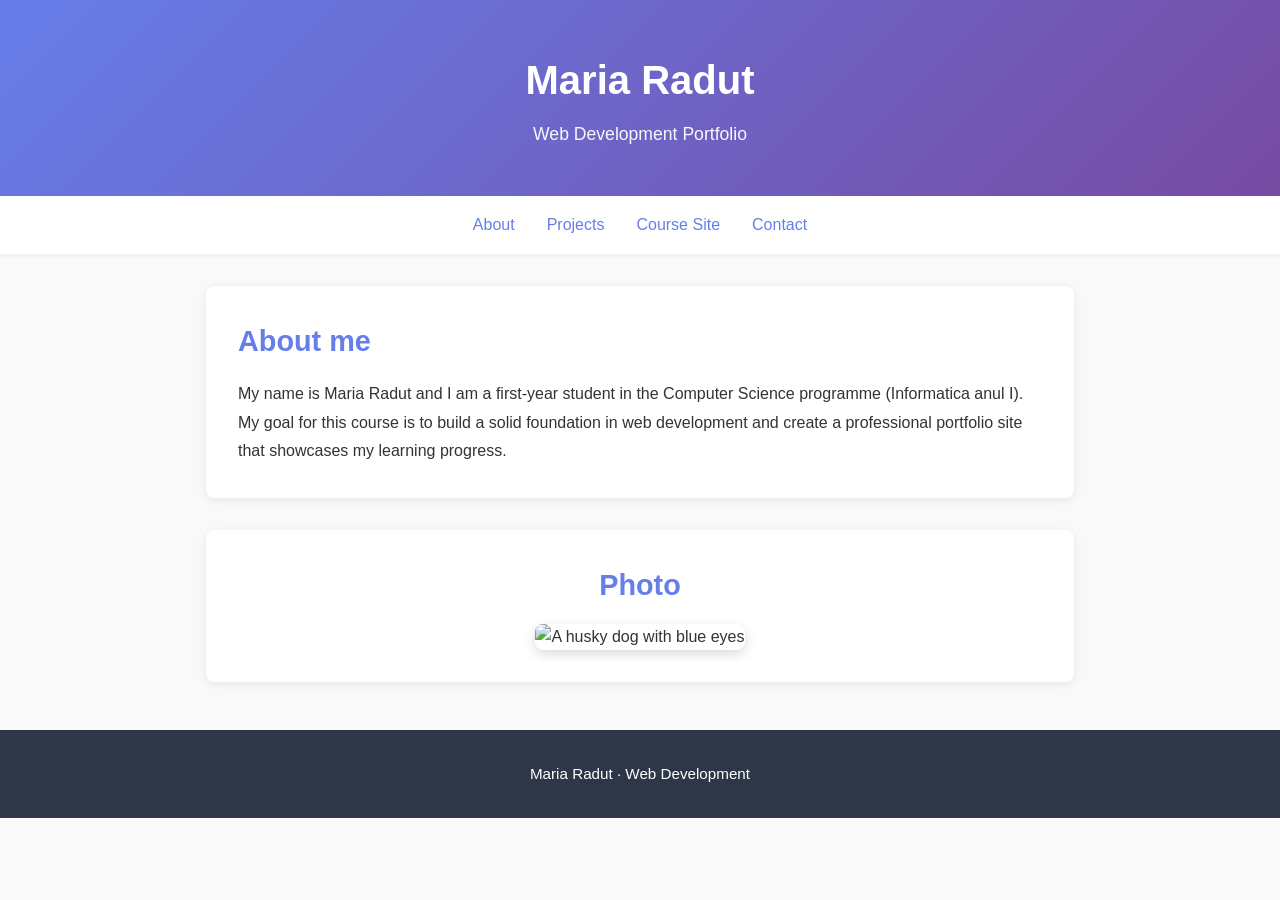
==== index.html @ 076d92bb "Add files via upload" ====
<!DOCTYPE html>
<html lang="en">
<head>
  <meta charset="UTF-8">
  <meta name="viewport" content="width=device-width, initial-scale=1.0">
  <title>Maria Radut - Web Development Course</title>
  <style>
    * {
      margin: 0;
      padding: 0;
      box-sizing: border-box;
    }

    body {
      font-family: 'Segoe UI', Tahoma, Geneva, Verdana, sans-serif;
      line-height: 1.6;
      color: #333;
      background-color: #f9f9f9;
    }

    header {
      background: linear-gradient(135deg, #667eea 0%, #764ba2 100%);
      color: white;
      padding: 3rem 2rem;
      text-align: center;
      box-shadow: 0 2px 8px rgba(0, 0, 0, 0.1);
    }

    header h1 {
      font-size: 2.5rem;
      margin-bottom: 0.5rem;
    }

    header p {
      font-size: 1.1rem;
      opacity: 0.95;
    }

    nav {
      background-color: white;
      padding: 1rem;
      box-shadow: 0 2px 4px rgba(0, 0, 0, 0.05);
      position: sticky;
      top: 0;
    }

    nav ul {
      list-style: none;
      display: flex;
      justify-content: center;
      gap: 2rem;
      flex-wrap: wrap;
    }

    nav a {
      text-decoration: none;
      color: #667eea;
      font-weight: 500;
      transition: color 0.3s ease;
    }

    nav a:hover {
      color: #764ba2;
    }

    main {
      max-width: 900px;
      margin: 2rem auto;
      padding: 0 1rem;
    }

    section {
      background: white;
      padding: 2rem;
      margin-bottom: 2rem;
      border-radius: 8px;
      box-shadow: 0 2px 8px rgba(0, 0, 0, 0.08);
    }

    section h2 {
      color: #667eea;
      margin-bottom: 1rem;
      font-size: 1.8rem;
    }

    section p {
      font-size: 1rem;
      line-height: 1.8;
    }

    #photo {
      text-align: center;
    }

    img {
      border-radius: 8px;
      box-shadow: 0 4px 12px rgba(0, 0, 0, 0.15);
      max-width: 100%;
      height: auto;
    }

    footer {
      background-color: #2d3748;
      color: white;
      text-align: center;
      padding: 2rem;
      margin-top: 3rem;
      font-size: 0.95rem;
    }
  </style>
</head>
<body>

  <header>
    <h1>Maria Radut</h1>
    <p>Web Development Portfolio</p>
  </header>

  <nav aria-label="Main navigation">
    <ul>
      <li><a href="#about">About</a></li>
      <li><a href="#projects">Projects</a></li>
      <li><a href="https://example.com">Course Site</a></li>
      <li><a href="#contact">Contact</a></li>
    </ul>
  </nav>

  <main id="main-content">
    <section id="about">
      <h2>About me</h2>
      <p>My name is Maria Radut and I am a first-year student in the Computer Science programme (Informatica anul I). My goal for this course is to build a solid foundation in web development and create a professional portfolio site that showcases my learning progress.</p>
    </section>

    <section id="photo">
      <h2>Photo</h2>
      <img src="img/p1.jpg" alt="A husky dog with blue eyes" width="300">
    </section>
  </main>

  <footer>
    <p>Maria Radut · Web Development </p>
  </footer>

</body>
</html>
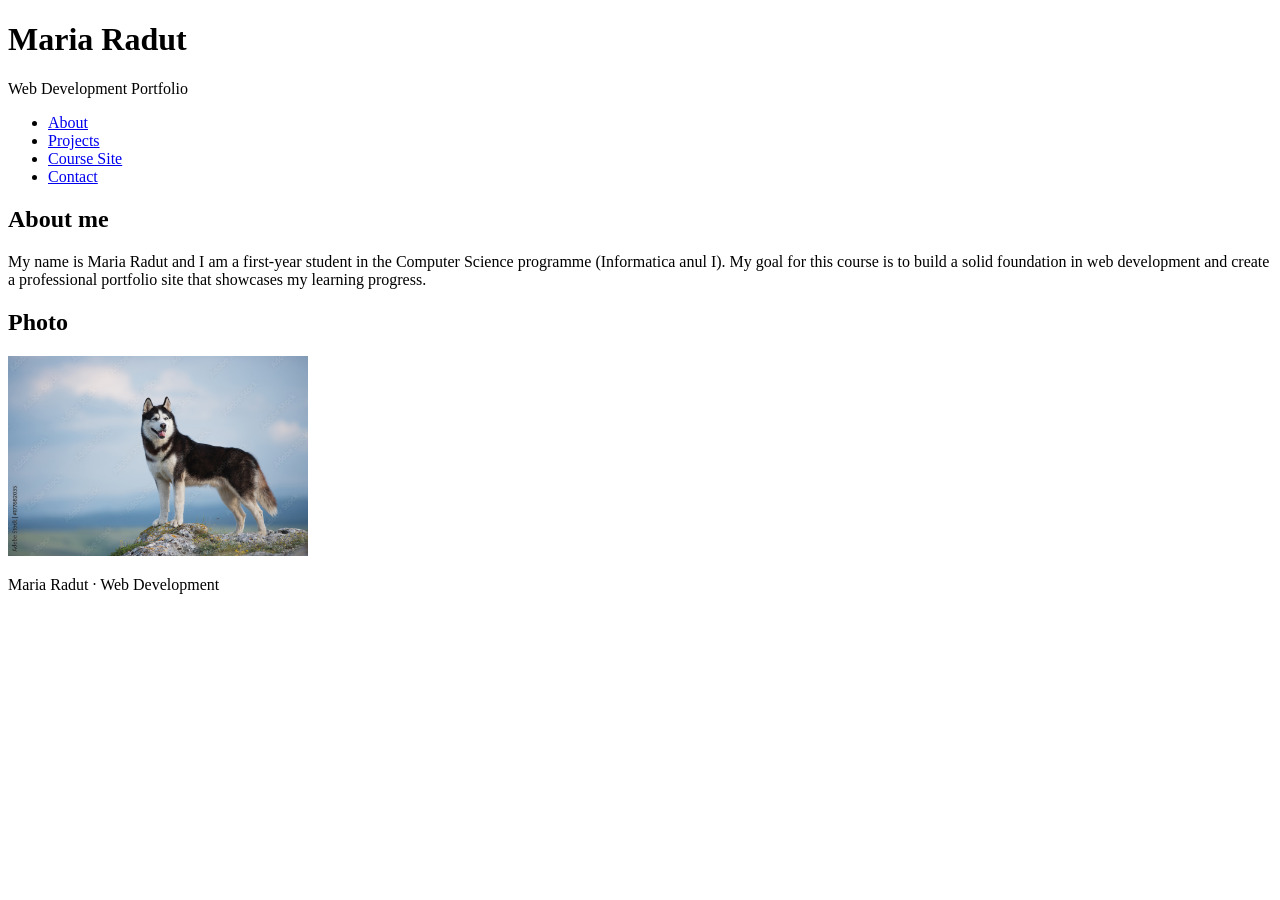
==== commit cd67fe44: "Update index.html" ====
--- a/index.html
+++ b/index.html
@@ -3,111 +3,8 @@
 <head>
   <meta charset="UTF-8">
   <meta name="viewport" content="width=device-width, initial-scale=1.0">
+  <link rel="stylesheet" href="style.css">
   <title>Maria Radut - Web Development Course</title>
-  <style>
-    * {
-      margin: 0;
-      padding: 0;
-      box-sizing: border-box;
-    }
-
-    body {
-      font-family: 'Segoe UI', Tahoma, Geneva, Verdana, sans-serif;
-      line-height: 1.6;
-      color: #333;
-      background-color: #f9f9f9;
-    }
-
-    header {
-      background: linear-gradient(135deg, #667eea 0%, #764ba2 100%);
-      color: white;
-      padding: 3rem 2rem;
-      text-align: center;
-      box-shadow: 0 2px 8px rgba(0, 0, 0, 0.1);
-    }
-
-    header h1 {
-      font-size: 2.5rem;
-      margin-bottom: 0.5rem;
-    }
-
-    header p {
-      font-size: 1.1rem;
-      opacity: 0.95;
-    }
-
-    nav {
-      background-color: white;
-      padding: 1rem;
-      box-shadow: 0 2px 4px rgba(0, 0, 0, 0.05);
-      position: sticky;
-      top: 0;
-    }
-
-    nav ul {
-      list-style: none;
-      display: flex;
-      justify-content: center;
-      gap: 2rem;
-      flex-wrap: wrap;
-    }
-
-    nav a {
-      text-decoration: none;
-      color: #667eea;
-      font-weight: 500;
-      transition: color 0.3s ease;
-    }
-
-    nav a:hover {
-      color: #764ba2;
-    }
-
-    main {
-      max-width: 900px;
-      margin: 2rem auto;
-      padding: 0 1rem;
-    }
-
-    section {
-      background: white;
-      padding: 2rem;
-      margin-bottom: 2rem;
-      border-radius: 8px;
-      box-shadow: 0 2px 8px rgba(0, 0, 0, 0.08);
-    }
-
-    section h2 {
-      color: #667eea;
-      margin-bottom: 1rem;
-      font-size: 1.8rem;
-    }
-
-    section p {
-      font-size: 1rem;
-      line-height: 1.8;
-    }
-
-    #photo {
-      text-align: center;
-    }
-
-    img {
-      border-radius: 8px;
-      box-shadow: 0 4px 12px rgba(0, 0, 0, 0.15);
-      max-width: 100%;
-      height: auto;
-    }
-
-    footer {
-      background-color: #2d3748;
-      color: white;
-      text-align: center;
-      padding: 2rem;
-      margin-top: 3rem;
-      font-size: 0.95rem;
-    }
-  </style>
 </head>
 <body>
 
@@ -142,4 +39,5 @@
   </footer>
 
 </body>
-</html>+
+</html>
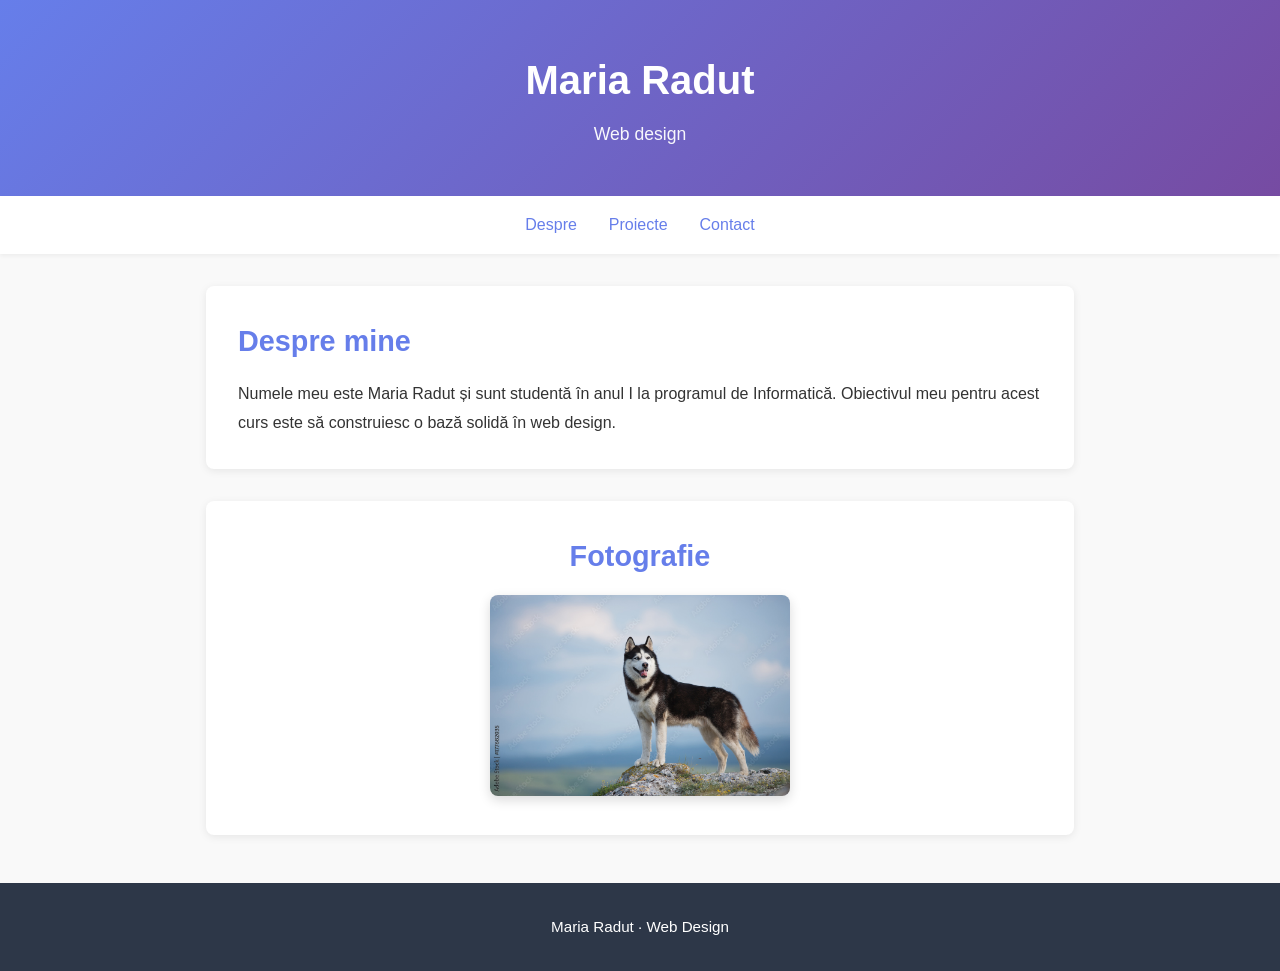
==== commit 11e7d71c: "Update index.html" ====
--- a/index.html
+++ b/index.html
@@ -10,34 +10,34 @@
 
   <header>
     <h1>Maria Radut</h1>
-    <p>Web Development Portfolio</p>
+    <p>Web design </p>
   </header>
 
-  <nav aria-label="Main navigation">
+  <nav aria-label="Navigare principală">
     <ul>
-      <li><a href="#about">About</a></li>
-      <li><a href="#projects">Projects</a></li>
-      <li><a href="https://example.com">Course Site</a></li>
+      <li><a href="#about">Despre</a></li>
+      <li><a href="#projects">Proiecte</a></li>
       <li><a href="#contact">Contact</a></li>
     </ul>
   </nav>
 
   <main id="main-content">
     <section id="about">
-      <h2>About me</h2>
-      <p>My name is Maria Radut and I am a first-year student in the Computer Science programme (Informatica anul I). My goal for this course is to build a solid foundation in web development and create a professional portfolio site that showcases my learning progress.</p>
+      <h2>Despre mine</h2>
+      <p>Numele meu este Maria Radut și sunt studentă în anul I la programul de Informatică. Obiectivul meu pentru acest curs este să construiesc o bază solidă în web design. </p>
     </section>
 
     <section id="photo">
-      <h2>Photo</h2>
-      <img src="img/p1.jpg" alt="A husky dog with blue eyes" width="300">
+      <h2>Fotografie</h2>
+      <img src="img/p1.jpg" alt="Un câine husky cu ochi albaștri" width="300">
     </section>
   </main>
 
   <footer>
-    <p>Maria Radut · Web Development </p>
+    <p>Maria Radut · Web Design </p>
   </footer>
 
 </body>
 
 </html>
+
--- a/style.css
+++ b/style.css
@@ -0,0 +1,102 @@
+ * {
+      margin: 0;
+      padding: 0;
+      box-sizing: border-box;
+    }
+
+    body {
+      font-family: 'Segoe UI', Tahoma, Geneva, Verdana, sans-serif;
+      line-height: 1.6;
+      color: #333;
+      background-color: #f9f9f9;
+    }
+
+    header {
+      background: linear-gradient(135deg, #667eea 0%, #764ba2 100%);
+      color: white;
+      padding: 3rem 2rem;
+      text-align: center;
+      box-shadow: 0 2px 8px rgba(0, 0, 0, 0.1);
+    }
+
+    header h1 {
+      font-size: 2.5rem;
+      margin-bottom: 0.5rem;
+    }
+
+    header p {
+      font-size: 1.1rem;
+      opacity: 0.95;
+    }
+
+    nav {
+      background-color: white;
+      padding: 1rem;
+      box-shadow: 0 2px 4px rgba(0, 0, 0, 0.05);
+      position: sticky;
+      top: 0;
+    }
+
+    nav ul {
+      list-style: none;
+      display: flex;
+      justify-content: center;
+      gap: 2rem;
+      flex-wrap: wrap;
+    }
+
+    nav a {
+      text-decoration: none;
+      color: #667eea;
+      font-weight: 500;
+      transition: color 0.3s ease;
+    }
+
+    nav a:hover {
+      color: #764ba2;
+    }
+
+    main {
+      max-width: 900px;
+      margin: 2rem auto;
+      padding: 0 1rem;
+    }
+
+    section {
+      background: white;
+      padding: 2rem;
+      margin-bottom: 2rem;
+      border-radius: 8px;
+      box-shadow: 0 2px 8px rgba(0, 0, 0, 0.08);
+    }
+
+    section h2 {
+      color: #667eea;
+      margin-bottom: 1rem;
+      font-size: 1.8rem;
+    }
+
+    section p {
+      font-size: 1rem;
+      line-height: 1.8;
+    }
+
+    #photo {
+      text-align: center;
+    }
+
+    img {
+      border-radius: 8px;
+      box-shadow: 0 4px 12px rgba(0, 0, 0, 0.15);
+      max-width: 100%;
+      height: auto;
+    }
+
+    footer {
+      background-color: #2d3748;
+      color: white;
+      text-align: center;
+      padding: 2rem;
+      margin-top: 3rem;
+      font-size: 0.95rem;
+    }
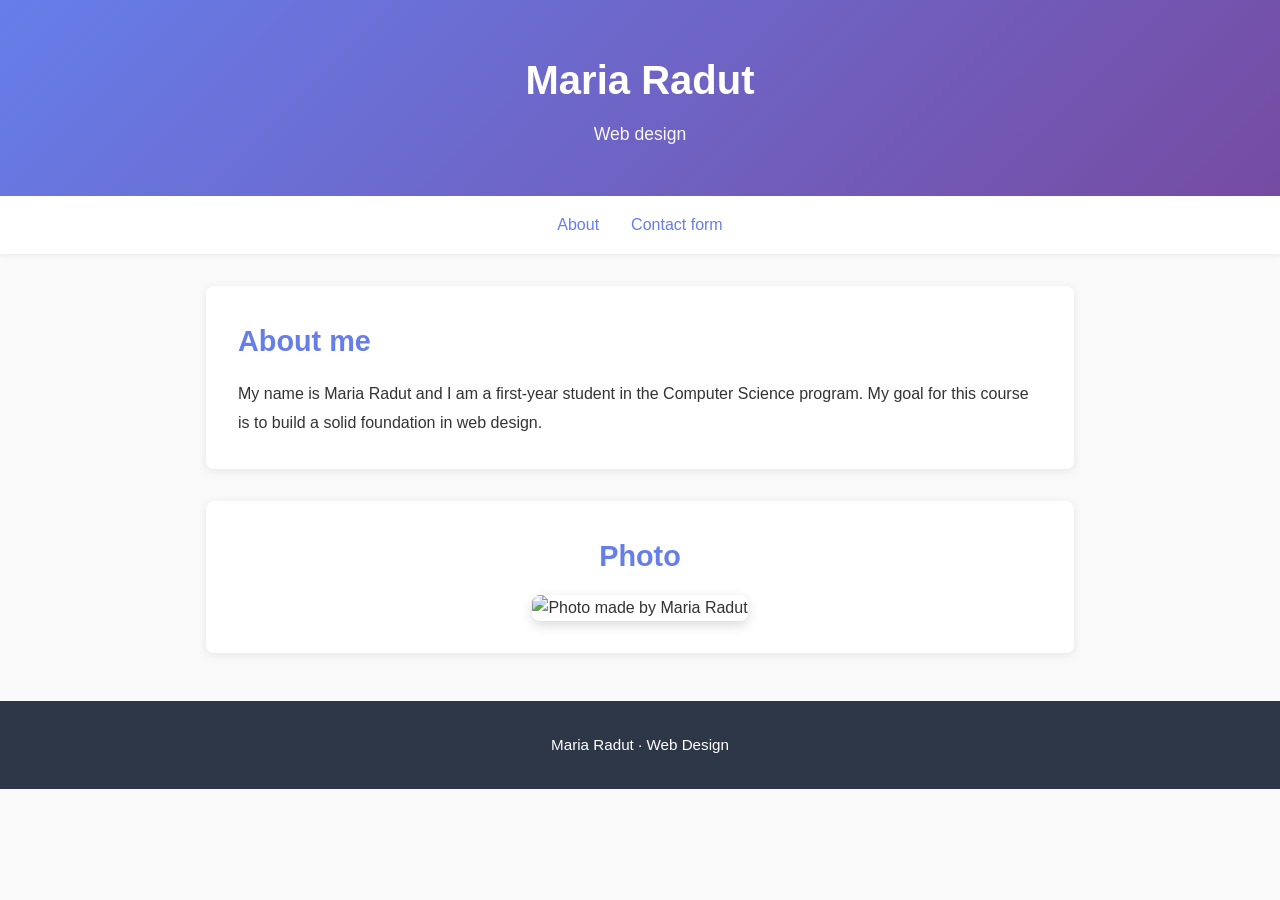
==== commit c8292a63: "Add files via upload" ====
--- a/index.html
+++ b/index.html
@@ -3,33 +3,34 @@
 <head>
   <meta charset="UTF-8">
   <meta name="viewport" content="width=device-width, initial-scale=1.0">
+  <title>Maria Radut - Web Development Course</title>
   <link rel="stylesheet" href="style.css">
-  <title>Maria Radut - Web Development Course</title>
 </head>
 <body>
+
+  <a class="skip-link" href="#main-content">Skip to main content</a>
 
   <header>
     <h1>Maria Radut</h1>
     <p>Web design </p>
   </header>
 
-  <nav aria-label="Navigare principală">
+  <nav aria-label="Main navigation">
     <ul>
-      <li><a href="#about">Despre</a></li>
-      <li><a href="#projects">Proiecte</a></li>
-      <li><a href="#contact">Contact</a></li>
+      <li><a href="#about">About</a></li>
+      <li><a href="contact.html">Contact form</a></li>
     </ul>
   </nav>
 
   <main id="main-content">
     <section id="about">
-      <h2>Despre mine</h2>
-      <p>Numele meu este Maria Radut și sunt studentă în anul I la programul de Informatică. Obiectivul meu pentru acest curs este să construiesc o bază solidă în web design. </p>
+      <h2>About me</h2>
+      <p>My name is Maria Radut and I am a first-year student in the Computer Science program. My goal for this course is to build a solid foundation in web design.</p>
     </section>
 
     <section id="photo">
-      <h2>Fotografie</h2>
-      <img src="img/p1.jpg" alt="Un câine husky cu ochi albaștri" width="300">
+      <h2>Photo</h2>
+      <img src="img/p1.jpeg" alt="Photo made by Maria Radut">
     </section>
   </main>
 
@@ -38,6 +39,4 @@
   </footer>
 
 </body>
-
-</html>
-
+</html>
--- a/style.css
+++ b/style.css
@@ -1,102 +1,204 @@
- * {
-      margin: 0;
-      padding: 0;
-      box-sizing: border-box;
-    }
-
-    body {
-      font-family: 'Segoe UI', Tahoma, Geneva, Verdana, sans-serif;
-      line-height: 1.6;
-      color: #333;
-      background-color: #f9f9f9;
-    }
-
-    header {
-      background: linear-gradient(135deg, #667eea 0%, #764ba2 100%);
-      color: white;
-      padding: 3rem 2rem;
-      text-align: center;
-      box-shadow: 0 2px 8px rgba(0, 0, 0, 0.1);
-    }
-
-    header h1 {
-      font-size: 2.5rem;
-      margin-bottom: 0.5rem;
-    }
-
-    header p {
-      font-size: 1.1rem;
-      opacity: 0.95;
-    }
-
-    nav {
-      background-color: white;
-      padding: 1rem;
-      box-shadow: 0 2px 4px rgba(0, 0, 0, 0.05);
-      position: sticky;
-      top: 0;
-    }
-
-    nav ul {
-      list-style: none;
-      display: flex;
-      justify-content: center;
-      gap: 2rem;
-      flex-wrap: wrap;
-    }
-
-    nav a {
-      text-decoration: none;
-      color: #667eea;
-      font-weight: 500;
-      transition: color 0.3s ease;
-    }
-
-    nav a:hover {
-      color: #764ba2;
-    }
-
-    main {
-      max-width: 900px;
-      margin: 2rem auto;
-      padding: 0 1rem;
-    }
-
-    section {
-      background: white;
-      padding: 2rem;
-      margin-bottom: 2rem;
-      border-radius: 8px;
-      box-shadow: 0 2px 8px rgba(0, 0, 0, 0.08);
-    }
-
-    section h2 {
-      color: #667eea;
-      margin-bottom: 1rem;
-      font-size: 1.8rem;
-    }
-
-    section p {
-      font-size: 1rem;
-      line-height: 1.8;
-    }
-
-    #photo {
-      text-align: center;
-    }
-
-    img {
-      border-radius: 8px;
-      box-shadow: 0 4px 12px rgba(0, 0, 0, 0.15);
-      max-width: 100%;
-      height: auto;
-    }
-
-    footer {
-      background-color: #2d3748;
-      color: white;
-      text-align: center;
-      padding: 2rem;
-      margin-top: 3rem;
-      font-size: 0.95rem;
-    }
+* {
+  margin: 0;
+  padding: 0;
+  box-sizing: border-box;
+}
+
+body {
+  font-family: 'Segoe UI', Tahoma, Geneva, Verdana, sans-serif;
+  line-height: 1.6;
+  color: #333;
+  background-color: #f9f9f9;
+}
+
+.skip-link {
+  position: absolute;
+  left: 1rem;
+  top: -100px;
+  background-color: #2d3748;
+  color: #fff;
+  padding: 0.6rem 0.9rem;
+  border-radius: 6px;
+  text-decoration: none;
+  z-index: 1000;
+}
+
+.skip-link:focus {
+  top: 1rem;
+}
+
+header {
+  background: linear-gradient(135deg, #667eea 0%, #764ba2 100%);
+  color: white;
+  padding: 3rem 2rem;
+  text-align: center;
+  box-shadow: 0 2px 8px rgba(0, 0, 0, 0.1);
+}
+
+header h1 {
+  font-size: 2.5rem;
+  margin-bottom: 0.5rem;
+}
+
+header p {
+  font-size: 1.1rem;
+  opacity: 0.95;
+}
+
+nav {
+  background-color: white;
+  padding: 1rem;
+  box-shadow: 0 2px 4px rgba(0, 0, 0, 0.05);
+  position: sticky;
+  top: 0;
+}
+
+nav ul {
+  list-style: none;
+  display: flex;
+  justify-content: center;
+  gap: 2rem;
+  flex-wrap: wrap;
+}
+
+nav a {
+  text-decoration: none;
+  color: #667eea;
+  font-weight: 500;
+  transition: color 0.3s ease;
+}
+
+nav a:hover {
+  color: #764ba2;
+}
+
+main {
+  max-width: 900px;
+  margin: 2rem auto;
+  padding: 0 1rem;
+}
+
+section {
+  background: white;
+  padding: 2rem;
+  margin-bottom: 2rem;
+  border-radius: 8px;
+  box-shadow: 0 2px 8px rgba(0, 0, 0, 0.08);
+}
+
+section h2 {
+  color: #667eea;
+  margin-bottom: 1rem;
+  font-size: 1.8rem;
+}
+
+section p {
+  font-size: 1rem;
+  line-height: 1.8;
+}
+
+form {
+  display: grid;
+  gap: 1rem;
+}
+
+fieldset {
+  border: 1px solid #ddd;
+  border-radius: 8px;
+  padding: 1rem;
+}
+
+legend {
+  font-weight: 600;
+  color: #667eea;
+  padding: 0 0.4rem;
+}
+
+.form-group {
+  display: grid;
+  gap: 0.4rem;
+  margin-bottom: 1rem;
+}
+
+label {
+  font-weight: 500;
+}
+
+input,
+select,
+textarea,
+button {
+  font: inherit;
+}
+
+input,
+select,
+textarea {
+  width: 100%;
+  padding: 0.65rem;
+  border: 1px solid #ccc;
+  border-radius: 6px;
+}
+
+textarea {
+  min-height: 120px;
+  resize: vertical;
+}
+
+.helper-text {
+  font-size: 0.9rem;
+  color: #555;
+}
+
+.radio-group {
+  display: grid;
+  gap: 0.6rem;
+}
+
+.radio-item {
+  display: flex;
+  align-items: center;
+  gap: 0.5rem;
+}
+
+.radio-item input {
+  width: auto;
+}
+
+button[type="submit"] {
+  background-color: #667eea;
+  color: white;
+  border: none;
+  border-radius: 6px;
+  padding: 0.7rem 1rem;
+  cursor: pointer;
+  justify-self: start;
+}
+
+button[type="submit"]:hover {
+  background-color: #764ba2;
+}
+
+#photo {
+  text-align: center;
+}
+
+#photo img {
+  width: 40%;
+}
+
+img {
+  border-radius: 8px;
+  box-shadow: 0 4px 12px rgba(0, 0, 0, 0.15);
+  max-width: 100%;
+  height: auto;
+}
+
+footer {
+  background-color: #2d3748;
+  color: white;
+  text-align: center;
+  padding: 2rem;
+  margin-top: 3rem;
+  font-size: 0.95rem;
+}
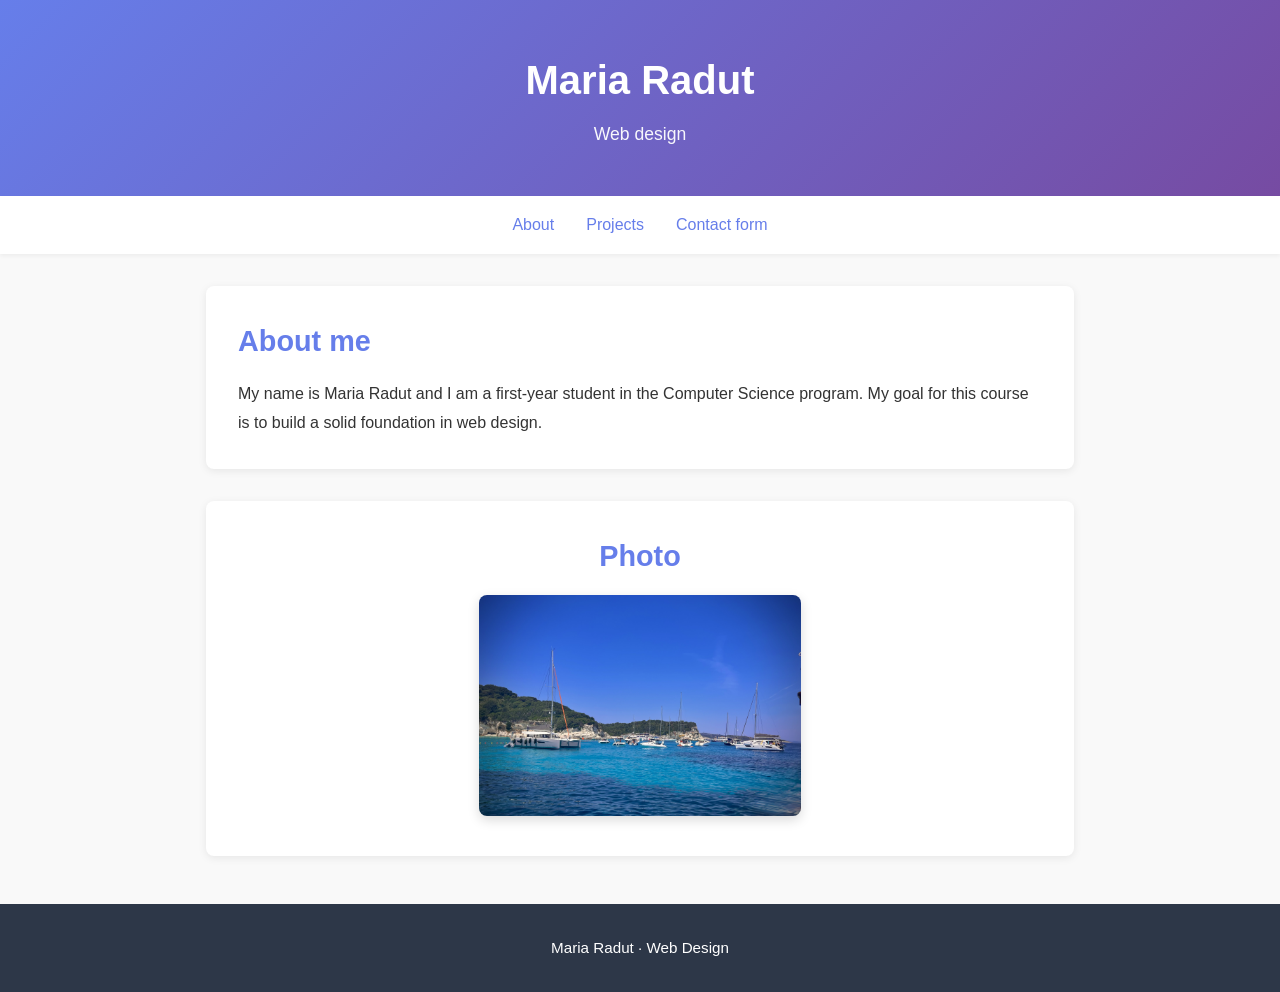
==== commit 54d35cec: "Add Projects link to navigation in index.html" ====
--- a/index.html
+++ b/index.html
@@ -18,6 +18,7 @@
   <nav aria-label="Main navigation">
     <ul>
       <li><a href="#about">About</a></li>
+      <li><a href="#projects">Projects</a></li>
       <li><a href="contact.html">Contact form</a></li>
     </ul>
   </nav>
@@ -39,4 +40,5 @@
   </footer>
 
 </body>
-</html>+
+</html>
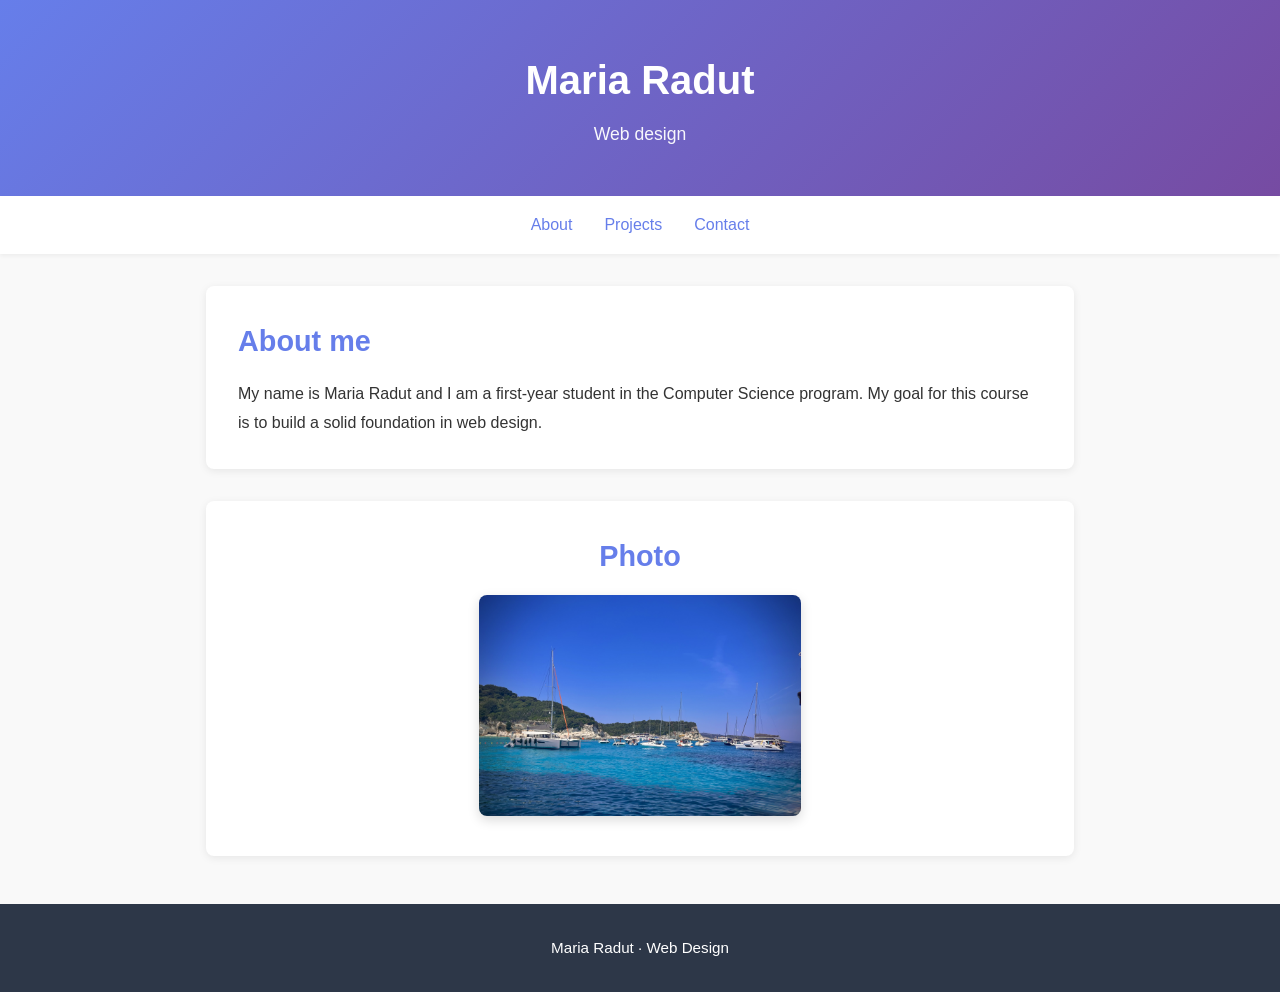
==== commit fd017053: "Fix HTML structure and update contact link" ====
--- a/index.html
+++ b/index.html
@@ -19,7 +19,7 @@
     <ul>
       <li><a href="#about">About</a></li>
       <li><a href="#projects">Projects</a></li>
-      <li><a href="contact.html">Contact form</a></li>
+      <li><a href="contact.html">Contact</a></li>
     </ul>
   </nav>
 
@@ -42,3 +42,4 @@
 </body>
 
 </html>
+
